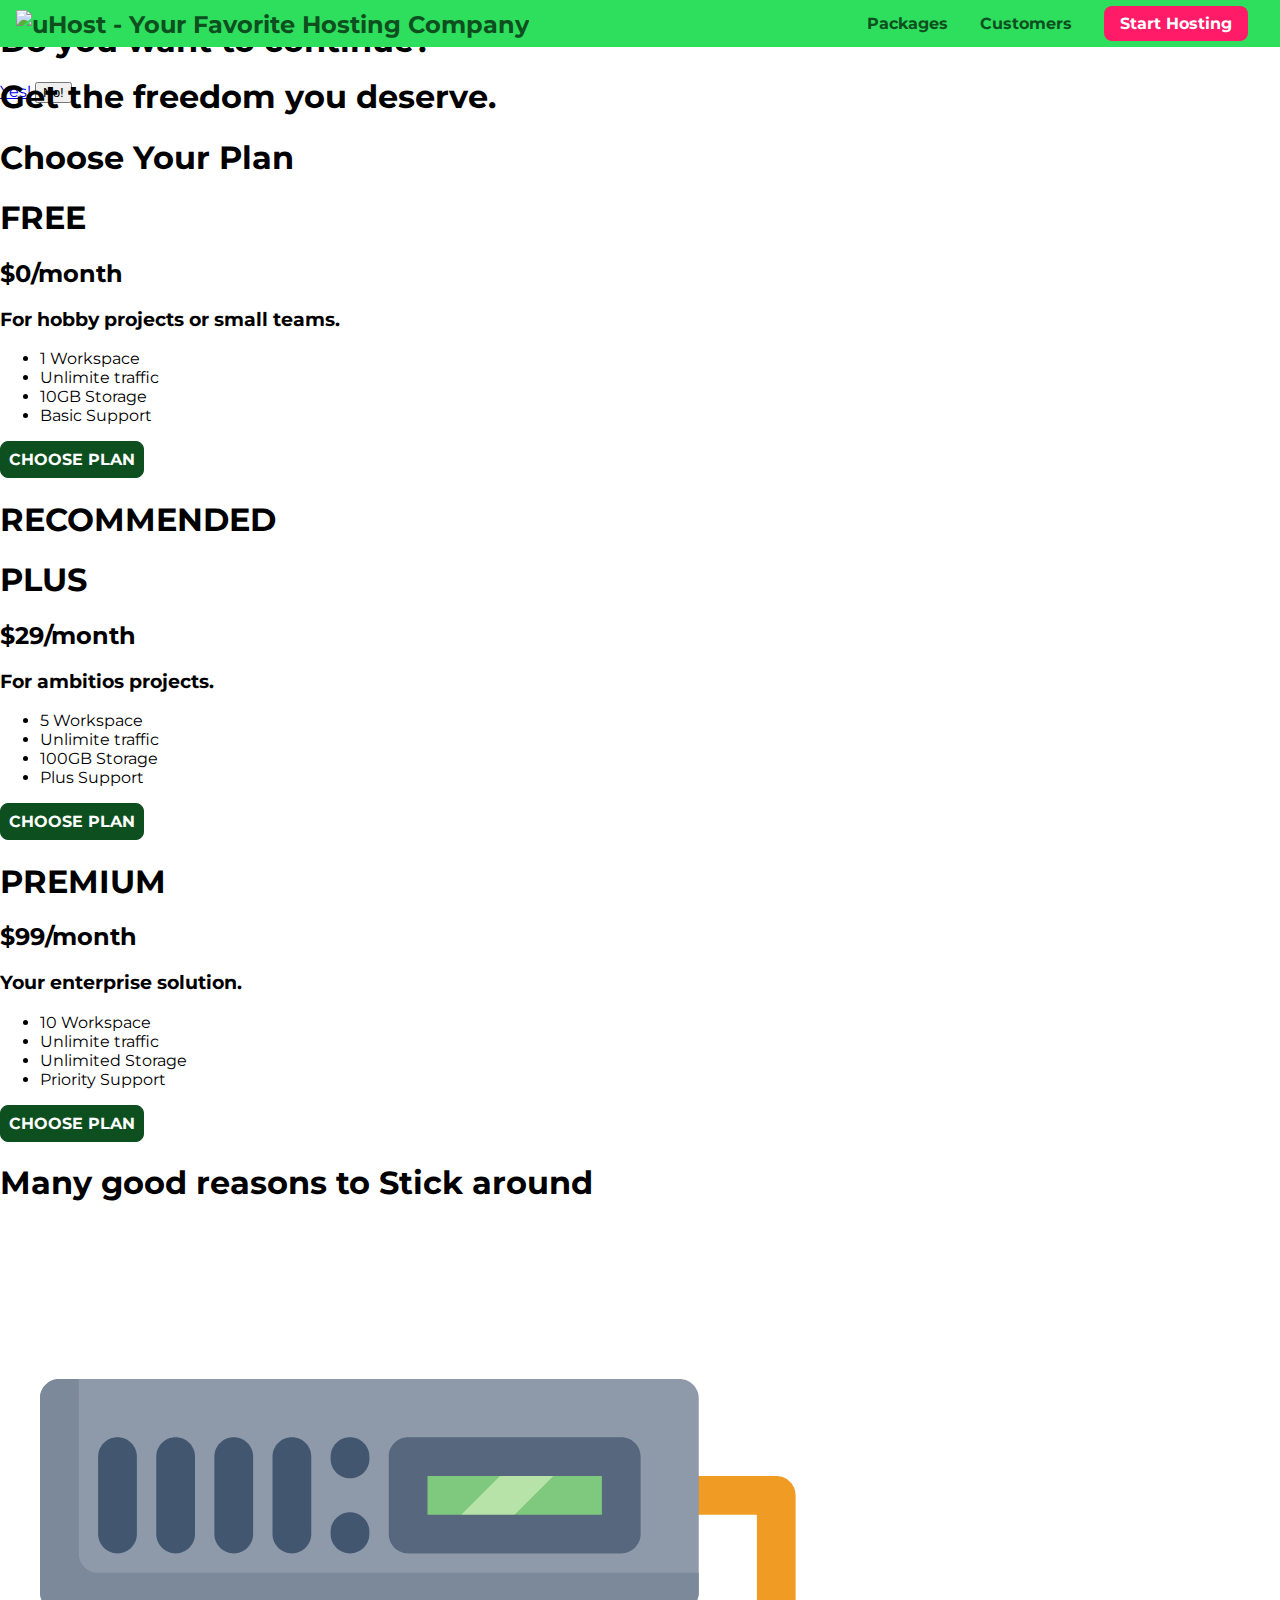
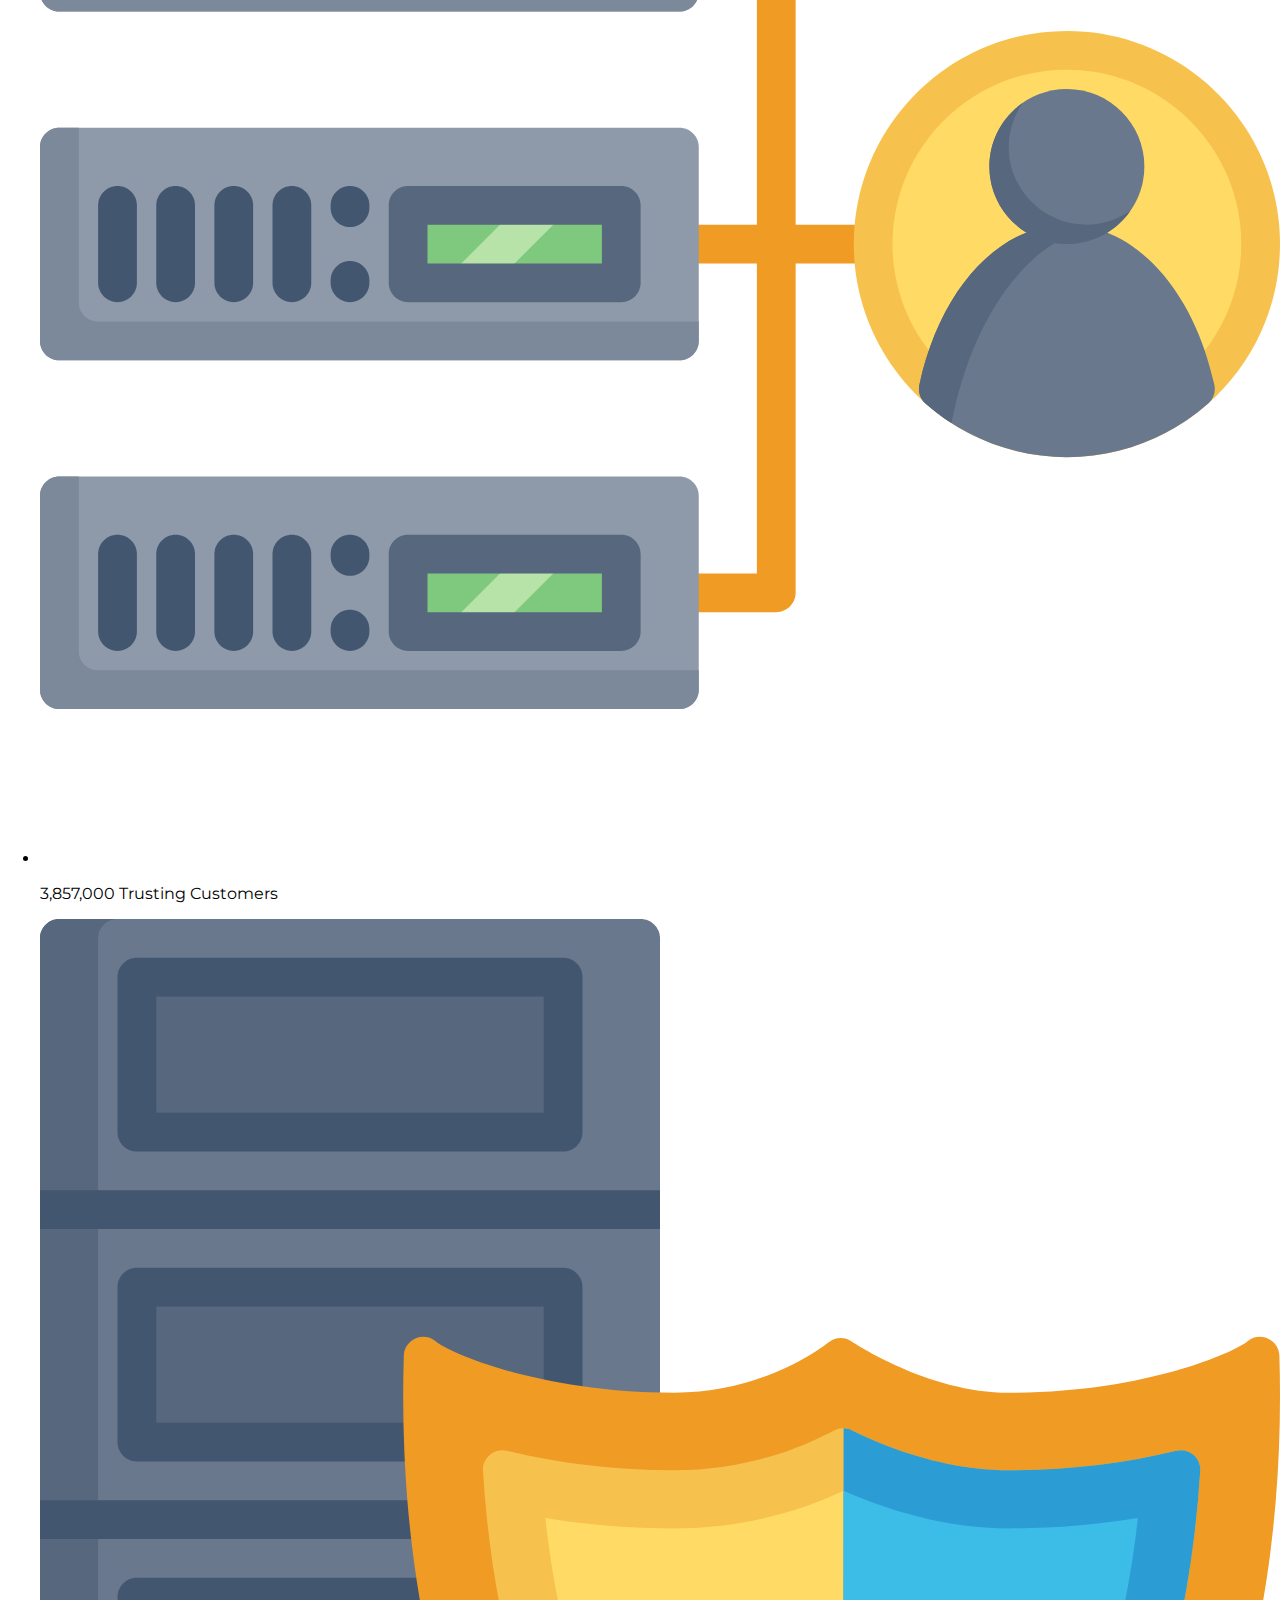
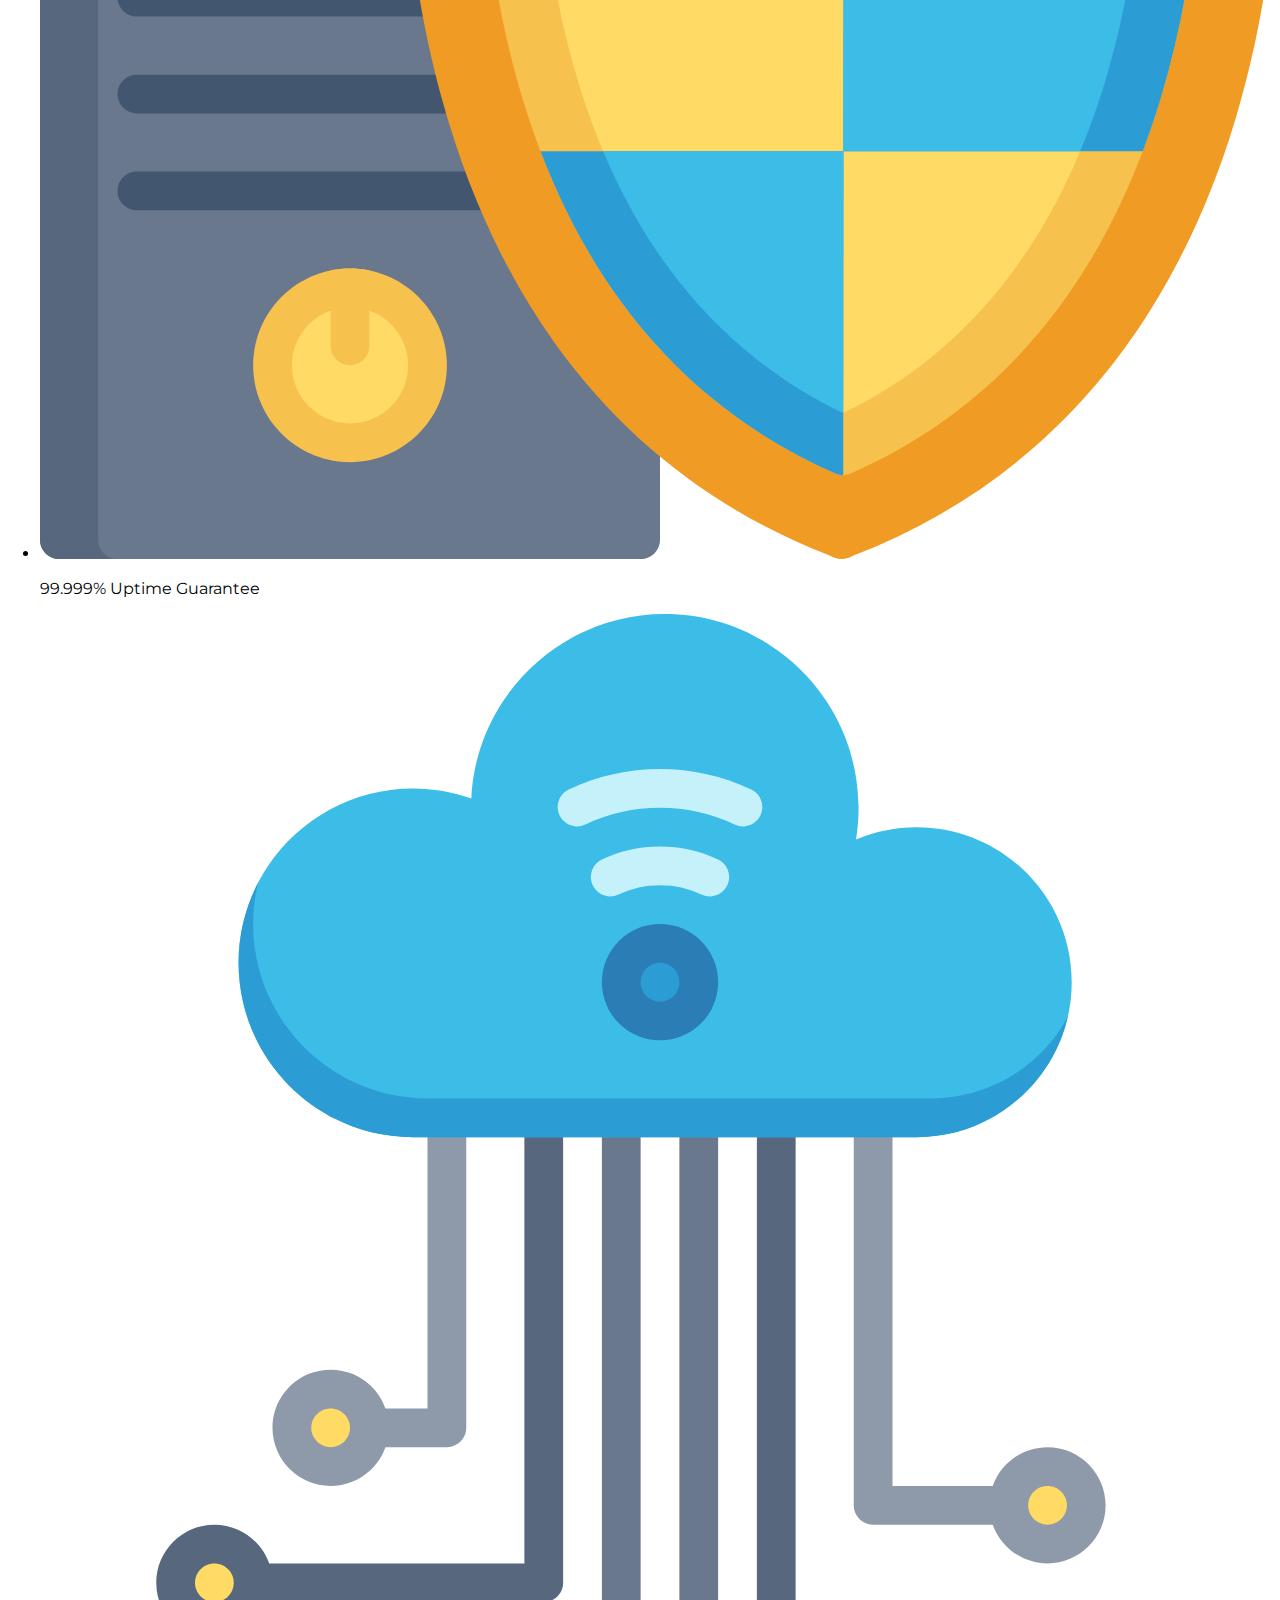
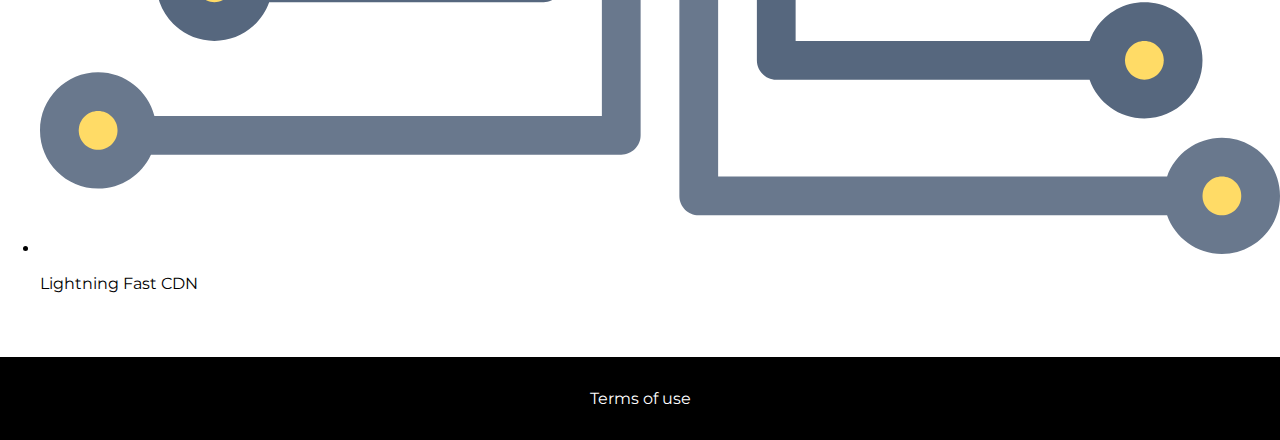
==== index.html @ 77e3d446 "Merge pull request #2 from autopilotcode/dev" ====
<!DOCTYPE html>
<html lang="en">

<head>
    <meta charset="UTF-8">
    <meta http-equiv="X-UA-Compatible" content="ie=edge">
    <meta name="viewport" content="width=device-width, initial-scale=1.0">
    <title>uHost</title>
    <link rel="shortcut icon" href="favicon.png">
    <link rel="stylesheet" href="shared.css">
    <link rel="stylesheet" href="main.css">
</head>

<body>
    <!--invisible block-->
    <div class="backdrop"></div>

    <div class="modal">
        <h1 class="modal__title">Do you want to continue?</h1>
        <div class="modal__actions">
            <a href="start-hosting/index.html" class="modal__action">Yes!</a>
            <button class="modal__action modal__action--negative" type="button">No!</button>
        </div>
    </div>

    <header class="main-header">
        
        <div class ="main-link">
            <button class="toggle-button">
                <span class="toggle-button__bar"></span>
                <span class="toggle-button__bar"></span>
                <span class="toggle-button__bar"></span>
            </button>

            <a href="index.html" class="main-header__brand">
                <img src="images/uhost-icon.png" alt="uHost - Your Favorite Hosting Company">
            </a>
        <!--the space between tags can be removed to display both elements in one line
        in this case was used calc()-->
        </div>
        <nav class="main-nav">
            <ul class="main-nav__items">    
                <li class="main-nav__item">
                    <a href="packages/index.html">Packages</a>
                </li>
                <li class="main-nav__item">
                    <a href="customers/index.html">Customers</a>
                </li>
                <li class="main-nav__item main-nav__item--cta">
                    <a href="start-hosting/index.html">Start Hosting</a>
                </li>
            </ul>
        </nav>
    </header>

    <nav class="mobile-nav">
        <ul class="mobile-nav__items">
            <li class="mobile-nav__item">
                <a href="packages/index.html">Packages</a>
            </li>
            <li class="mobile-nav__item">
                <a href="customers/index.html">Customers</a>
            </li>
            <li class="mobile-nav__item mobile-nav__item--cta">
                <a href="start-hosting/index.html">Start Hosting</a>
            </li>
        </ul>
    </nav>

    <main>

        <section id="product-overview">
            <h1>Get the freedom you deserve.</h1>
        </section>

        <section id="plans">
            <h1 class="section-title">Choose Your Plan</h1>

            <!--<p>Make sure you get the most for your money</p>-->

        <div class="plan__list">
            <article class="plan">
                <h1 class="plan__title">FREE</h1>
                <h2 class="plan__price">$0/month</h2>
                <h3>For hobby projects or small teams.</h3>
                <ul class="plan__features">
                    <li class="plan__feature">1 Workspace</li>
                    <li class="plan__feature">Unlimite traffic</li>
                    <li class="plan__feature">10GB Storage</li>
                    <li class="plan__feature">Basic Support</li>
                </ul>
                <div>
                    <button class="button">CHOOSE PLAN</button>
                </div>
            </article>
            <article class="plan plan--highlighted">
                <h1 class="plan__annotation">RECOMMENDED</h1>
                <h1 class="plan__title">PLUS</h1>
                <h2 class="plan__price">$29/month</h2>
                <h3>For ambitios projects.</h3>
                <ul class="plan__features">
                    <li class="plan__feature">5 Workspace</li>
                    <li class="plan__feature">Unlimite traffic</li>
                    <li class="plan__feature">100GB Storage</li>
                    <li class="plan__feature">Plus Support</li>
                </ul>
                <div>
                    <button class="button">CHOOSE PLAN</button>
                </div>
            </article>
            <article class="plan">
                <h1 class="plan__title">PREMIUM</h1>
                <h2 class="plan__price">$99/month</h2>
                <h3>Your enterprise solution.</h3>
                <ul class="plan__features">
                    <li class="plan__feature">10 Workspace</li>
                    <li class="plan__feature">Unlimite traffic</li>
                    <li class="plan__feature">Unlimited Storage</li>
                    <li class="plan__feature">Priority Support</li>
                </ul>
                <div>
                    <button class="button">CHOOSE PLAN</button>
                </div>
            </article>            
        </div>
            
        </section>
        <section id="key-features">
            <h1 class="section-title">Many good reasons to Stick around</h1>
            <ul class="key-feature__list">
                <li class="key-feature">
                    <div class="key-feature__image">
                        <svg viewBox="0 0 512 512">
                            <path style="fill:#F09B24;" d="M344,248h-32V112c0-4.418-3.582-8-8-8h-40c-4.418,0-8,3.582-8,8s3.582,8,8,8h32v128h-32  c-4.418,0-8,3.582-8,8s3.582,8,8,8h32v128h-32c-4.418,0-8,3.582-8,8s3.582,8,8,8h40c4.418,0,8-3.582,8-8V264h32c4.418,0,8-3.582,8-8  S348.418,248,344,248z"
                            />
                            <path style="fill:#8E9AA9;" d="M264,64H8c-4.418,0-8,3.582-8,8v80c0,4.418,3.582,8,8,8h256c4.418,0,8-3.582,8-8V72  C272,67.582,268.418,64,264,64z"
                            />
                            <path style="fill:#7C899B;" d="M24,144c-4.418,0-8-3.582-8-8V64H8c-4.418,0-8,3.582-8,8v80c0,4.418,3.582,8,8,8h256  c4.418,0,8-3.582,8-8v-8H24z"
                            />
                            <rect x="152" y="96" style="fill:#B8E3A8;" width="88" height="32" />
                            <g>
                                <polygon style="fill:#7EC97D;" points="152,96 152,128 166,128 198,96  " />
                                <polygon style="fill:#7EC97D;" points="220,96 188,128 240,128 240,96  " />
                            </g>
                            <path style="fill:#56677E;" d="M240,136h-88c-4.418,0-8-3.582-8-8V96c0-4.418,3.582-8,8-8h88c4.418,0,8,3.582,8,8v32  C248,132.418,244.418,136,240,136z M160,120h72v-16h-72V120z"
                            />
                            <g>
                                <path style="fill:#435670;" d="M32,136c-4.418,0-8-3.582-8-8V96c0-4.418,3.582-8,8-8s8,3.582,8,8v32C40,132.418,36.418,136,32,136z   "
                                />
                                <path style="fill:#435670;" d="M56,136c-4.418,0-8-3.582-8-8V96c0-4.418,3.582-8,8-8s8,3.582,8,8v32C64,132.418,60.418,136,56,136z   "
                                />
                                <path style="fill:#435670;" d="M80,136c-4.418,0-8-3.582-8-8V96c0-4.418,3.582-8,8-8s8,3.582,8,8v32C88,132.418,84.418,136,80,136z   "
                                />
                                <path style="fill:#435670;" d="M104,136c-4.418,0-8-3.582-8-8V96c0-4.418,3.582-8,8-8s8,3.582,8,8v32   C112,132.418,108.418,136,104,136z"
                                />
                                <path style="fill:#435670;" d="M128,105c-4.418,0-8-3.582-8-8v-1c0-4.418,3.582-8,8-8s8,3.582,8,8v1   C136,101.418,132.418,105,128,105z"
                                />
                                <path style="fill:#435670;" d="M128,136c-4.418,0-8-3.582-8-8v-1c0-4.418,3.582-8,8-8s8,3.582,8,8v1   C136,132.418,132.418,136,128,136z"
                                />
                            </g>
                            <path style="fill:#8E9AA9;" d="M264,208H8c-4.418,0-8,3.582-8,8v80c0,4.418,3.582,8,8,8h256c4.418,0,8-3.582,8-8v-80  C272,211.582,268.418,208,264,208z"
                            />
                            <path style="fill:#7C899B;" d="M24,288c-4.418,0-8-3.582-8-8v-72H8c-4.418,0-8,3.582-8,8v80c0,4.418,3.582,8,8,8h256  c4.418,0,8-3.582,8-8v-8H24z"
                            />
                            <rect x="152" y="240" style="fill:#B8E3A8;" width="88" height="32" />
                            <g>
                                <polygon style="fill:#7EC97D;" points="152,240 152,272 166,272 198,240  " />
                                <polygon style="fill:#7EC97D;" points="220,240 188,272 240,272 240,240  " />
                            </g>
                            <path style="fill:#56677E;" d="M240,280h-88c-4.418,0-8-3.582-8-8v-32c0-4.418,3.582-8,8-8h88c4.418,0,8,3.582,8,8v32  C248,276.418,244.418,280,240,280z M160,264h72v-16h-72V264z"
                            />
                            <g>
                                <path style="fill:#435670;" d="M32,280c-4.418,0-8-3.582-8-8v-32c0-4.418,3.582-8,8-8s8,3.582,8,8v32C40,276.418,36.418,280,32,280   z"
                                />
                                <path style="fill:#435670;" d="M56,280c-4.418,0-8-3.582-8-8v-32c0-4.418,3.582-8,8-8s8,3.582,8,8v32C64,276.418,60.418,280,56,280   z"
                                />
                                <path style="fill:#435670;" d="M80,280c-4.418,0-8-3.582-8-8v-32c0-4.418,3.582-8,8-8s8,3.582,8,8v32C88,276.418,84.418,280,80,280   z"
                                />
                                <path style="fill:#435670;" d="M104,280c-4.418,0-8-3.582-8-8v-32c0-4.418,3.582-8,8-8s8,3.582,8,8v32   C112,276.418,108.418,280,104,280z"
                                />
                                <path style="fill:#435670;" d="M128,249c-4.418,0-8-3.582-8-8v-1c0-4.418,3.582-8,8-8s8,3.582,8,8v1   C136,245.418,132.418,249,128,249z"
                                />
                                <path style="fill:#435670;" d="M128,280c-4.418,0-8-3.582-8-8v-1c0-4.418,3.582-8,8-8s8,3.582,8,8v1   C136,276.418,132.418,280,128,280z"
                                />
                            </g>
                            <path style="fill:#8E9AA9;" d="M264,352H8c-4.418,0-8,3.582-8,8v80c0,4.418,3.582,8,8,8h256c4.418,0,8-3.582,8-8v-80  C272,355.582,268.418,352,264,352z"
                            />
                            <path style="fill:#7C899B;" d="M24,432c-4.418,0-8-3.582-8-8v-72H8c-4.418,0-8,3.582-8,8v80c0,4.418,3.582,8,8,8h256  c4.418,0,8-3.582,8-8v-8H24z"
                            />
                            <rect x="152" y="384" style="fill:#B8E3A8;" width="88" height="32" />
                            <g>
                                <polygon style="fill:#7EC97D;" points="152,384 152,416 166,416 198,384  " />
                                <polygon style="fill:#7EC97D;" points="220,384 188,416 240,416 240,384  " />
                            </g>
                            <path style="fill:#56677E;" d="M240,424h-88c-4.418,0-8-3.582-8-8v-32c0-4.418,3.582-8,8-8h88c4.418,0,8,3.582,8,8v32  C248,420.418,244.418,424,240,424z M160,408h72v-16h-72V408z"
                            />
                            <g>
                                <path style="fill:#435670;" d="M32,424c-4.418,0-8-3.582-8-8v-32c0-4.418,3.582-8,8-8s8,3.582,8,8v32C40,420.418,36.418,424,32,424   z"
                                />
                                <path style="fill:#435670;" d="M56,424c-4.418,0-8-3.582-8-8v-32c0-4.418,3.582-8,8-8s8,3.582,8,8v32C64,420.418,60.418,424,56,424   z"
                                />
                                <path style="fill:#435670;" d="M80,424c-4.418,0-8-3.582-8-8v-32c0-4.418,3.582-8,8-8s8,3.582,8,8v32C88,420.418,84.418,424,80,424   z"
                                />
                                <path style="fill:#435670;" d="M104,424c-4.418,0-8-3.582-8-8v-32c0-4.418,3.582-8,8-8s8,3.582,8,8v32   C112,420.418,108.418,424,104,424z"
                                />
                                <path style="fill:#435670;" d="M128,393c-4.418,0-8-3.582-8-8v-1c0-4.418,3.582-8,8-8s8,3.582,8,8v1   C136,389.418,132.418,393,128,393z"
                                />
                                <path style="fill:#435670;" d="M128,424c-4.418,0-8-3.582-8-8v-1c0-4.418,3.582-8,8-8s8,3.582,8,8v1   C136,420.418,132.418,424,128,424z"
                                />
                            </g>
                            <path style="fill:#F7C14D;" d="M424,168c-48.523,0-88,39.477-88,88s39.477,88,88,88s88-39.477,88-88S472.523,168,424,168z" />
                            <path style="fill:#FFDB66;" d="M424,184c-39.701,0-72,32.299-72,72s32.299,72,72,72s72-32.299,72-72S463.701,184,424,184z" />
                            <path style="fill:#69788D;" d="M484.893,314.16C476.393,274.588,451.922,248,424,248s-52.393,26.588-60.893,66.16  c-0.605,2.82,0.354,5.749,2.511,7.664C381.731,336.124,402.465,344,424,344s42.269-7.876,58.381-22.176  C484.539,319.909,485.498,316.98,484.893,314.16z"
                            />
                            <path style="fill:#56677E;" d="M434.053,249.171C430.768,248.403,427.411,248,424,248c-27.922,0-52.393,26.588-60.893,66.16  c-0.605,2.82,0.354,5.749,2.511,7.664c3.383,3.002,6.979,5.703,10.734,8.125C384.904,286.243,407.373,255.378,434.053,249.171z"
                            />
                            <path style="fill:#69788D;" d="M424,192c-17.645,0-32,14.355-32,32s14.355,32,32,32s32-14.355,32-32S441.645,192,424,192z" />
                            <path style="fill:#56677E;" d="M432,248c-17.645,0-32-14.355-32-32c0-6.783,2.128-13.076,5.742-18.258  C397.444,203.53,392,213.138,392,224c0,17.645,14.355,32,32,32c10.862,0,20.471-5.444,26.258-13.742  C445.076,245.872,438.783,248,432,248z"
                            />
                        </svg>
                    </div>
                    <p class="key-feature__description">3,857,000 Trusting Customers</p>
                </li>
                <li class="key-feature">
                    <div class="key-feature__image">
                        <svg viewBox="0 0 512 512">
                            <path style="fill:#69788D;" d="M248,0H8C3.582,0,0,3.582,0,8v496c0,4.418,3.582,8,8,8h240c4.418,0,8-3.582,8-8V8  C256,3.582,252.418,0,248,0z"
                            />
                            <path style="fill:#56677E;" d="M24,504V8c0-4.418,3.582-8,8-8H8C3.582,0,0,3.582,0,8v496c0,4.418,3.582,8,8,8h24  C27.582,512,24,508.418,24,504z"
                            />
                            <g>
                                <rect x="0" y="112" style="fill:#435670;" width="256" height="16" />
                                <rect x="0" y="240" style="fill:#435670;" width="256" height="16" />
                            </g>
                            <path style="fill:#F7C14D;" d="M128,392c-22.056,0-40,17.944-40,40s17.944,40,40,40s40-17.944,40-40S150.056,392,128,392z" />
                            <path style="fill:#FFDB66;" d="M128,408c-13.233,0-24,10.767-24,24s10.767,24,24,24s24-10.767,24-24S141.233,408,128,408z" />
                            <path style="fill:#F7C14D;" d="M128,392c-2.739,0-5.414,0.278-8,0.805V424c0,4.418,3.582,8,8,8c4.418,0,8-3.582,8-8v-31.195  C133.414,392.278,130.739,392,128,392z"
                            />
                            <g>
                                <path style="fill:#435670;" d="M216,288H40c-4.418,0-8-3.582-8-8s3.582-8,8-8h176c4.418,0,8,3.582,8,8S220.418,288,216,288z"
                                />
                                <path style="fill:#435670;" d="M216,328H40c-4.418,0-8-3.582-8-8s3.582-8,8-8h176c4.418,0,8,3.582,8,8S220.418,328,216,328z"
                                />
                                <path style="fill:#435670;" d="M216,368H40c-4.418,0-8-3.582-8-8s3.582-8,8-8h176c4.418,0,8,3.582,8,8S220.418,368,216,368z"
                                />
                                <path style="fill:#435670;" d="M216,16H40c-4.418,0-8,3.582-8,8v64c0,4.418,3.582,8,8,8h176c4.418,0,8-3.582,8-8V24   C224,19.582,220.418,16,216,16z"
                                />
                            </g>
                            <rect x="48" y="32" style="fill:#56677E;" width="160" height="48" />
                            <path style="fill:#435670;" d="M216,144H40c-4.418,0-8,3.582-8,8v64c0,4.418,3.582,8,8,8h176c4.418,0,8-3.582,8-8v-64  C224,147.582,220.418,144,216,144z"
                            />
                            <rect x="48" y="160" style="fill:#56677E;" width="160" height="48" />
                            <path style="fill:#F09B24;" d="M511.747,180.237c-0.194-6.537-8.107-10.107-13.135-5.894c-5.6,4.693-42.904,21.282-98.514,21.282  c-33.45,0-64.625-20.999-64.929-21.206c-2.9-1.991-6.764-1.85-9.512,0.346c-2.677,2.135-27.201,20.86-63.793,20.86  c-55.607,0-92.914-16.589-98.515-21.282c-5.028-4.211-12.941-0.645-13.135,5.894c-1.634,54.834,4.655,105.941,18.693,151.903  c12.096,39.604,29.759,74.047,52.497,102.373c27.538,34.304,62.743,59.882,104.66,76.045c3.069,1.918,6.757,1.921,9.83,0  c41.917-16.163,77.122-41.741,104.66-76.045c22.738-28.326,40.401-62.77,52.497-102.373  C507.092,286.179,513.381,235.071,511.747,180.237z"
                            />
                            <path style="fill:#F7C14D;" d="M476.21,221.226c-1.953-1.631-4.568-2.235-7.036-1.628c-21.686,5.327-44.926,8.028-69.075,8.028  c-25.926,0-49.633-8.975-64.955-16.504c-2.307-1.134-5.016-1.091-7.284,0.116c-14.059,7.477-36.919,16.388-65.994,16.388  c-24.153,0-47.394-2.701-69.075-8.028c-5.155-1.268-10.221,2.966-9.894,8.261c2.077,33.693,7.668,65.635,16.616,94.935  c22.774,74.565,66.139,126.334,128.888,153.868c2.032,0.891,4.397,0.891,6.43,0c61.777-27.107,104.716-78.876,127.62-153.868  c8.948-29.3,14.539-61.241,16.616-94.935C479.224,225.319,478.163,222.856,476.21,221.226z"
                            />
                            <path style="fill:#FFDB66;" d="M331.609,451.727c-52.604-25.289-89.304-70.987-109.144-135.944  c-6.532-21.39-11.162-44.336-13.82-68.447c17.133,2.852,34.952,4.291,53.22,4.291c29.394,0,53.376-7.793,69.978-15.561  c17.44,7.736,41.656,15.561,68.256,15.561c18.267,0,36.085-1.439,53.219-4.291c-2.659,24.112-7.288,47.06-13.82,68.448  C419.545,381.108,383.27,426.805,331.609,451.727z"
                            />
                            <g>
                                <path style="fill:#2C9DD4;" d="M479.066,227.858c0.157-2.539-0.903-5.002-2.856-6.633s-4.568-2.235-7.036-1.628   c-21.686,5.327-44.926,8.028-69.075,8.028c-25.926,0-49.633-8.975-64.955-16.504c-1.057-0.52-2.2-0.78-3.345-0.806l-0.072,133.351   h123.601c2.556-6.746,4.933-13.702,7.123-20.874C471.398,293.493,476.989,261.552,479.066,227.858z"
                                />
                                <path style="fill:#2C9DD4;" d="M206.658,343.667c24.153,63.42,65.028,108.108,121.743,132.995c1.031,0.452,2.147,0.673,3.263,0.666   l0.063-133.661H206.658z"
                                />
                            </g>
                            <g>
                                <path style="fill:#3CBDE8;" d="M439.497,315.783c6.532-21.389,11.161-44.336,13.82-68.448c-17.134,2.852-34.952,4.291-53.219,4.291   c-26.6,0-50.815-7.824-68.256-15.561l-0.116,107.601h97.758C433.179,334.807,436.524,325.518,439.497,315.783z"
                                />
                                <path style="fill:#3CBDE8;" d="M232.523,343.667c21.144,50.298,54.363,86.56,99.087,108.06l0.117-108.06H232.523z" />
                            </g>
                        </svg>
                    </div>
                    <p class="key-feature__description">99.999% Uptime Guarantee</p>
                </li>
                <li class="key-feature">
                    <div class="key-feature__image">
                        <svg viewBox="0 0 512 512">
                            <path style="fill:#8E9AA9;" d="M168,200c-4.418,0-8,3.582-8,8v120h-17.376c-3.302-9.311-12.194-16-22.624-16  c-13.234,0-24,10.767-24,24s10.766,24,24,24c10.429,0,19.321-6.689,22.624-16H168c4.418,0,8-3.582,8-8V208  C176,203.582,172.418,200,168,200z"
                            />
                            <path style="fill:#FFDB66;" d="M120,328c-4.411,0-8,3.589-8,8s3.589,8,8,8s8-3.589,8-8S124.411,328,120,328z" />
                            <path style="fill:#56677E;" d="M208,200c-4.418,0-8,3.582-8,8v184H94.624C91.322,382.689,82.43,376,72,376  c-13.234,0-24,10.767-24,24s10.766,24,24,24c10.429,0,19.321-6.689,22.624-16H208c4.418,0,8-3.582,8-8V208  C216,203.582,212.418,200,208,200z"
                            />
                            <path style="fill:#FFDB66;" d="M72,392c-4.411,0-8,3.589-8,8s3.589,8,8,8s8-3.589,8-8S76.411,392,72,392z" />
                            <path style="fill:#69788D;" d="M240,208c-4.418,0-8,3.582-8,8v239H47.24c-2.671-10.34-12.078-18-23.24-18c-13.234,0-24,10.767-24,24  s10.766,24,24,24c9.666,0,18.009-5.747,21.809-14H240c4.418,0,8-3.582,8-8V216C248,211.582,244.418,208,240,208z"
                            />
                            <path style="fill:#FFDB66;" d="M24,453c-4.411,0-8,3.589-8,8s3.589,8,8,8s8-3.589,8-8S28.411,453,24,453z" />
                            <path style="fill:#69788D;" d="M488,464c-10.429,0-19.321,6.689-22.624,16H280V208c0-4.418-3.582-8-8-8s-8,3.582-8,8v280  c0,4.418,3.582,8,8,8h193.376c3.302,9.311,12.194,16,22.624,16c13.234,0,24-10.767,24-24S501.234,464,488,464z"
                            />
                            <path style="fill:#FFDB66;" d="M488,480c-4.411,0-8,3.589-8,8s3.589,8,8,8s8-3.589,8-8S492.411,480,488,480z" />
                            <path style="fill:#56677E;" d="M456,408c-10.429,0-19.321,6.689-22.624,16H312V208c0-4.418-3.582-8-8-8s-8,3.582-8,8v224  c0,4.418,3.582,8,8,8h129.376c3.302,9.311,12.194,16,22.624,16c13.234,0,24-10.767,24-24S469.234,408,456,408z"
                            />
                            <path style="fill:#FFDB66;" d="M456,424c-4.411,0-8,3.589-8,8s3.589,8,8,8s8-3.589,8-8S460.411,424,456,424z" />
                            <path style="fill:#8E9AA9;" d="M416,344c-10.429,0-19.321,6.689-22.624,16H352V208c0-4.418-3.582-8-8-8s-8,3.582-8,8v160  c0,4.418,3.582,8,8,8h49.376c3.302,9.311,12.194,16,22.624,16c13.234,0,24-10.767,24-24S429.234,344,416,344z"
                            />
                            <path style="fill:#FFDB66;" d="M416,360c-4.411,0-8,3.589-8,8s3.589,8,8,8s8-3.589,8-8S420.411,360,416,360z" />
                            <path style="fill:#3CBDE8;" d="M362,88c-8.741,0-17.231,1.751-25.06,5.085C337.646,88.797,338,84.43,338,80  c0-44.112-35.888-80-80-80c-42.823,0-77.895,33.816-79.909,76.149C170.393,73.415,162.244,72,154,72c-39.701,0-72,32.299-72,72  s32.299,72,72,72h208c35.29,0,64-28.71,64-64S397.29,88,362,88z"
                            />
                            <path style="fill:#2C9DD4;" d="M368,200H160c-39.701,0-72-32.299-72-72c0-5.863,0.721-11.559,2.05-17.019  C84.918,120.88,82,132.102,82,144c0,39.701,32.299,72,72,72h208c30.389,0,55.88-21.296,62.379-49.743  C413.565,186.327,392.352,200,368,200z"
                            />
                            <path style="fill:#2A7DB5;" d="M256,128c-13.234,0-24,10.767-24,24s10.766,24,24,24c13.233,0,24-10.767,24-24S269.233,128,256,128z"
                            />
                            <path style="fill:#2C9DD4;" d="M256,144c-4.411,0-8,3.589-8,8s3.589,8,8,8c4.411,0,8-3.589,8-8S260.411,144,256,144z" />
                            <g>
                                <path style="fill:#C5F1FA;" d="M221.755,87.695c-2.994,0-5.864-1.688-7.233-4.572c-1.894-3.991-0.194-8.763,3.798-10.657   C230.157,66.849,242.834,64,256,64c13.166,0,25.844,2.849,37.68,8.466c3.992,1.895,5.692,6.666,3.798,10.657   s-6.666,5.692-10.657,3.798C277.144,82.328,266.774,80,256,80c-10.774,0-21.144,2.328-30.821,6.921   C224.072,87.446,222.904,87.695,221.755,87.695z"
                                />
                                <path style="fill:#C5F1FA;" d="M276.545,116.618c-1.148,0-2.316-0.249-3.424-0.774C267.745,113.293,261.985,112,256,112   c-5.985,0-11.745,1.293-17.121,3.844c-3.991,1.895-8.763,0.192-10.657-3.798c-1.894-3.992-0.193-8.764,3.798-10.657   C239.557,97.813,247.625,96,256,96c8.376,0,16.444,1.813,23.98,5.389c3.991,1.894,5.692,6.665,3.798,10.657   C282.41,114.93,279.539,116.618,276.545,116.618z"
                                />
                            </g>

                        </svg>
                    </div>
                    <p class="key-feature__description">Lightning Fast CDN</p>
                </li>
            </ul>
        </section>
    </main>
    <footer class="main-footer">
        <nav>
            <ul class="main-footer__links">
                
                <li class="main-footer__link">
                    <a href="#">Terms of use</a>
                </li>
            </ul>
        </nav>
    </footer>
        <script src="shared.js"></script>
</body>

</html>
---- shared.css ----
@import url('https://fonts.googleapis.com/css2?family=Roboto:wght@500&display=swap');
@import url('https://fonts.googleapis.com/css2?family=Anton&display=swap');
@import url('https://fonts.googleapis.com/css2?family=Montserrat:wght@400;700&display=swap');

html {
    box-sizing: border-box;   
}

*, *:after, *:before {
    box-sizing: inherit;    
}

/** {
    box-sizing: border-box;
}*/

html {
    height: 100%;
}

body {
    font-family: 'Montserrat', sans-serif;
    height: 100%;
    margin: 0;
    display: grid;
    /*padding-top required because header position:fixed; (out of the doc flow)
    but below we added grid rows sizes and padding unnecessary now*/
    /*padding-top: 3.5rem;*/
    /*double auto is not always works correctly
    grid-template-rows: 3.5rem auto auto;*/
    /*setting a min size footer 8rem, in case if content is smaller*/
    grid-template-rows: 3.5rem auto fit-content(8rem);
    /*creating areas*/
    grid-template-areas: "header"
                         "main"
                         "footer";
}

main {
  /*min-height: calc(100vh - 3.5rem - 8rem);*/
  /*margin-top: 3.5rem;*/
  grid-area: main;
}

.backdrop {
    position: fixed;
    display: none;
    z-index: 100;
    width: 100vw;
    height: 100vh;
    background-color: rgba(0, 0, 0, 0.5);
    top: 0rem;
    left: 0rem;
}

.main-header {
    background-color: #2ddf5c;
    width: 100%;
    padding: 0.5rem 1rem;
    position: fixed;
    top: 0;
    left: 0;
    z-index: 60;
    display: flex;
    align-items: center;
    justify-content: space-between;
    grid-area: header;
    }

    .toggle-button {
        width: 3rem;
        background: transparent;
        border: none;
        cursor: pointer;
        padding-top: 0;
        padding-bottom: 0;
        vertical-align: middle;
      }
      
      .toggle-button:focus {
        outline: none;
      }
      
      .toggle-button__bar {
        width: 100%;
        height: 0.2rem;
        background: black;
        display: block;
        margin: 0.6rem 0;
      }
      

    .main-header__brand {
    color: #0e4f1f;
    text-decoration: none;
    /*display: inline-block;
    vertical-align: middle;
    /*works only if used font has bold version*/
    font-weight: bold;
    font-size: 1.5rem;
    height: 2.5rem;
    }

    .main-header__brand img {
    height: 2.5rem;
    vertical-align: middle;
    }



.main-nav {
    display: none;
    }

    .main-nav__items {
    /*to positon to the right correctly*/
    margin: 0;
    padding: 0;
    /*removes the bullet points*/
    list-style: none;
    display: flex;
    flex-direction: row;
    }

    .main-nav__item {
    /*top&bot zero, l&right 16px*/
    margin: 0 1rem;
    }

    .main-nav__item a,
    .mobile-nav__item a {
    color: #0e4f1f;
    text-decoration: none; 
    font-weight: bold;
    padding: 0.2rem 0;
    }

    .main-nav__item a:hover,
    .main-nav__item a:active,
    .mobile-nav__item a:hover,
    .mobile-nav__item a:active {
    color: white;
    border-bottom: 5px solid white;
    }

    .main-nav__item--cta a,
    .mobile-nav__item--cta a {
    color: white;
    background: #ff1b68;
    padding: 0.5rem 1rem;
    border-radius: 0.5rem;
    }

    .main-nav__item--cta a:hover,
    .main-nav__item--cta a:active {
    color: #ff1b68;
    background: white;
    border: none;
    }

    @media (min-width: 40rem) {
      .toggle-button {
        display: none;
      }
      .main-nav {
        display: flex;
        align-items: center;
      }
    }

.main-footer {
    background: black;
    padding: 2rem;
    margin-top: 3rem;
    grid-area: footer;
    }

    .main-footer__links {
    list-style: none;
    margin: 0;
    padding: 0;
    display: flex;
    flex-direction: column;
    align-items: center;
    }


    .main-footer__link {
    margin: 0.5rem 1rem;
    }

    .main-footer__link a {
    color: white;
    /*to remove the link*/
    text-decoration: none;
    }

    .main-footer__link a:hover,
    .main-footer__link a:active {
    color: #ccc;
    }

.mobile-nav {
    display: none;
    position: fixed;
    z-index: 101;
    top: 0;
    left: 0;
    background: white;
    width: 80%;
    /*ensure that it always takes full page height
    without 100% cascading trick*/
    height: 100vh;
  }
  
  .mobile-nav__items {
    width: 90%;
    height: 100%;
    list-style: none;
    margin: 0 auto;
    padding: 0;
    display: flex;
    flex-direction: column;
    align-items: center;
    justify-content: center;
  }
  
  .mobile-nav__item {
    margin: 1rem 0;
  }
  
  .mobile-nav__item a {
    font-size: 1.5rem;
  }

.button {
    background: #0e4f1f;
    color: white;
    font: inherit;
    border: 1px solid #0e4f1f;
    padding: 0.5rem;
    border-radius: 8px;
    font-weight: bold;
    /*cursor can be added to the any element, to indicate location*/
    cursor: pointer;
    }

    .button:hover,
    .button:active {
    background: white;
    color: #0e4f1f;
    }

    .button:focus {
    outline: none;
    }

    /*.button[disabled] {
      cursor: not-allowed;
      border: #a1a1a1;
      background: #ccc;
      color: #a1a1a1;
    }*/

.open {
    display: block !important;
}

@media (min-width: 40rem) {

  .main-footer__link {
    margin: 0rem 1rem;
    }

  .main-footer__links {
    list-style: none;
    margin: 0;
    padding: 0;
    display: flex;
    /*align-items: center; 
    because it assigned in mobile version*/
    justify-content: center;
    flex-direction: row;
    }
}
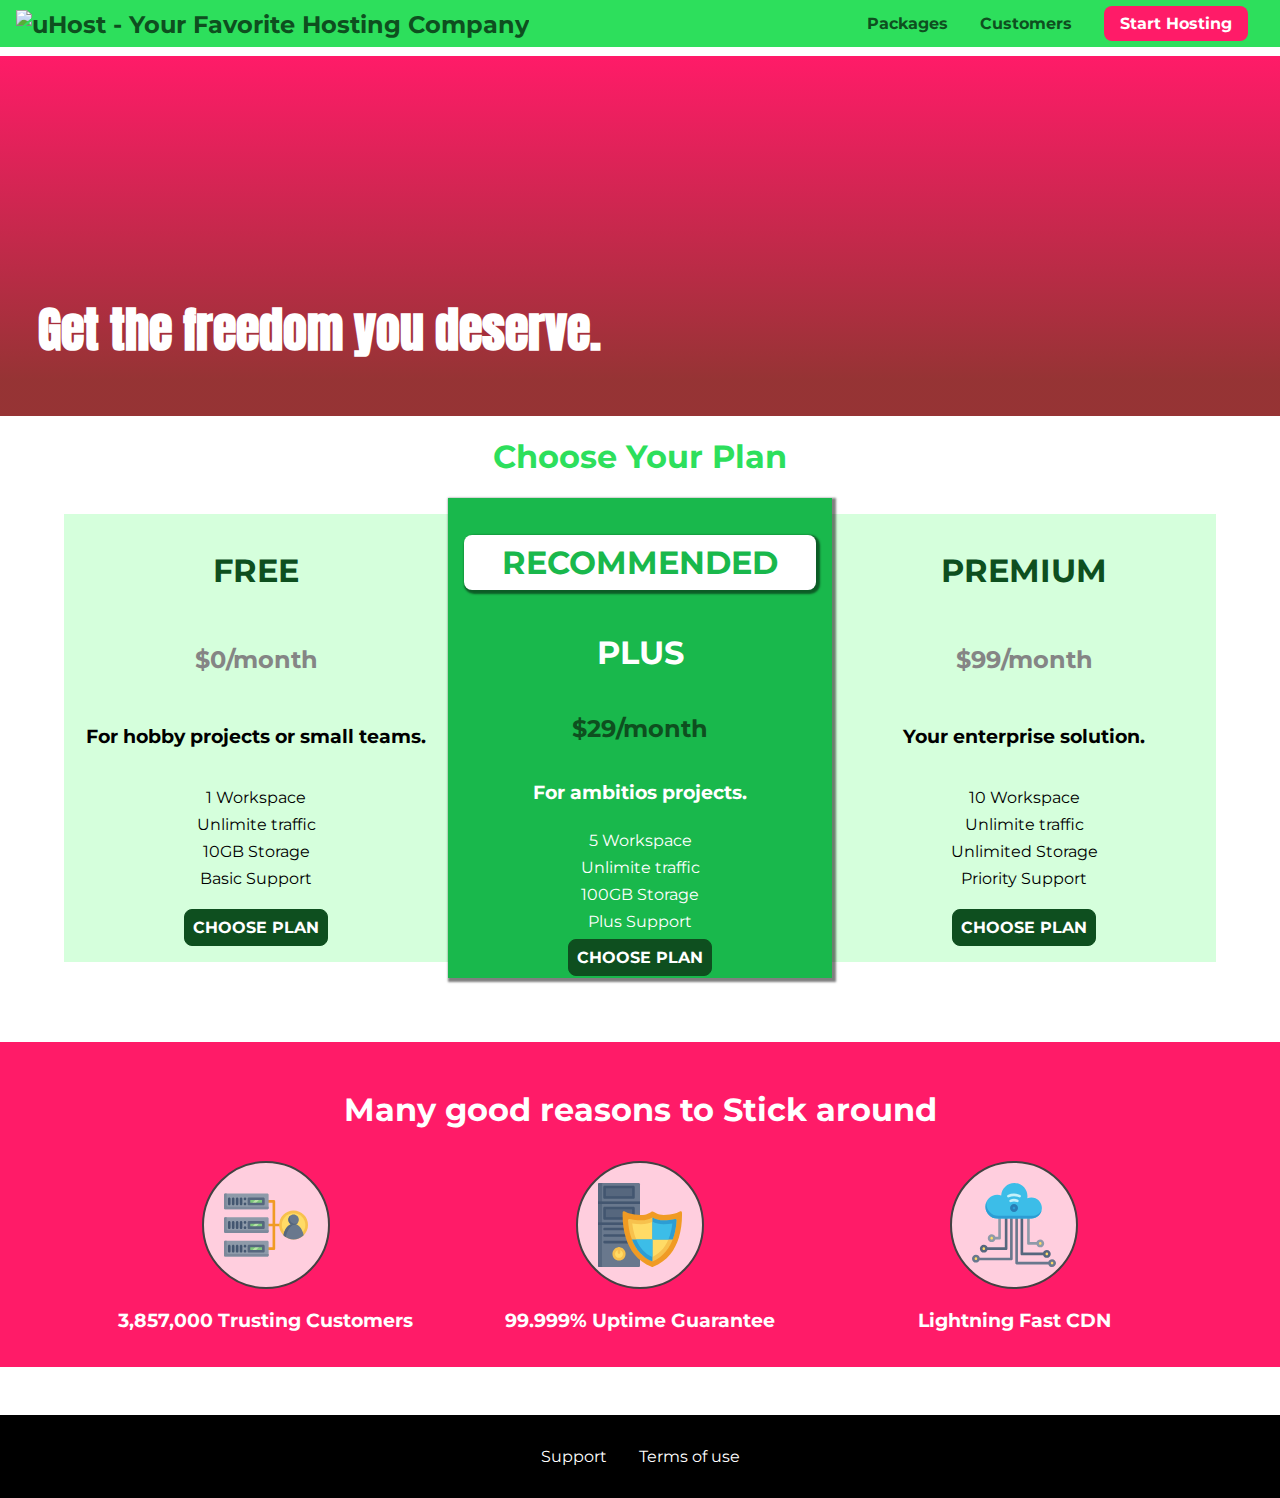
==== commit 0f83fac1: "finished Module 15  Modern CSS folder 17 Writing Future-Proof CSS Code" ====
--- a/index.html
+++ b/index.html
@@ -316,7 +316,9 @@
     <footer class="main-footer">
         <nav>
             <ul class="main-footer__links">
-                
+                <li class="main-footer__link">
+                    <a href="#">Support</a>
+                </li>
                 <li class="main-footer__link">
                     <a href="#">Terms of use</a>
                 </li>
--- a/shared.css
+++ b/shared.css
@@ -42,9 +42,13 @@
   grid-area: main;
 }
 
+/*when pop-up is appeared, backdrop don't allow to click on anything else*/
 .backdrop {
+    /*remove it from the document flow*/
+    display: none;
     position: fixed;
-    display: none;
+    opacity: 0;
+    transition: opacity 0.2s linear;
     z-index: 100;
     width: 100vw;
     height: 100vh;
@@ -141,6 +145,12 @@
     .mobile-nav__item a:active {
     color: white;
     border-bottom: 5px solid white;
+    }
+
+    .main-nav__item--cta {
+                      /*duration delay animation-iterations
+                      direction(alternate/reverse final-result*/
+      animation: wiggle 400ms 3s 8 ease-out none; 
     }
 
     .main-nav__item--cta a,
@@ -259,11 +269,13 @@
       cursor: not-allowed;
       border: #a1a1a1;
       background: #ccc;
-      color: #a1a1a1;
+      color: #a1a1a1; 
     }*/
 
 .open {
     display: block !important;
+    opacity: 1 !important;
+    transform: translateY(0) !important;
 }
 
 @media (min-width: 40rem) {
@@ -282,4 +294,16 @@
     justify-content: center;
     flex-direction: row;
     }
+}
+
+@keyframes wiggle {
+  0% {
+    transform: rotateZ(0);
+  }
+  50% {
+    transform: rotateZ(-10deg);
+  }
+  100% {
+    transform: rotateZ(10deg);
+  }
 }--- a/main.css
+++ b/main.css
@@ -0,0 +1,229 @@
+#product-overview {
+    /*background: url("images/freedom.jpg") left 10% bottom 20%/cover no-repeat border-box border-box fixed;*/
+    background: linear-gradient(to top, rgba(80, 68, 18, 0.6) 10%, transparent),
+    url("images/freedom.jpg") center/cover no-repeat border-box, #ff1b68;
+    /*background-image: url("images/freedom.jpg");*/
+    /*background-size: cover; 
+    background-repeat: no-repeat;
+    background-position: left 10% bottom 20%;
+    background-origin: border-box;
+    background-clip: border-box;
+    background-attachment: fixed;
+    /*we used border for understanding background-origin*/
+    /*border: 5px dashed red;*/
+    /*background-image: linear-gradient(to right bottom, red, #2ddf57, rgb(165, 42, 155));*/
+    /*background-image: radial-gradient(ellipse farthest-side at 20% 50%, red, blue, green);*/
+    width: 100vw;
+    height: 33vh;
+    position: relative;
+}
+
+#product-overview h1 {
+    color: white;
+    font-family: 'Anton', sans-serif;
+    position: absolute;
+    bottom: 5%;
+    left: 3%;
+    font-size: 1.6rem;
+}
+
+@media (min-width: 40rem) and (min-height: 40rem) {
+    #product-overview {
+        height: 40vh;
+        background-position: 50% 25%;
+    }
+
+    #product-overview h1 {
+        font-size: 3rem;
+    }
+}
+
+.section-title {
+    color: #2ddf5c;
+    font-family: inherit;
+    text-align: center;
+}
+
+
+
+.plan {
+    background: #d5ffdc;
+    text-align: center;
+    padding: 1rem;
+    width: 100%;
+}
+
+.plan--highlighted {
+    background: #19b84c;
+    color: white;
+    /*x axes, y axes, blurriness, spread*/
+    /*rgba 3 numbers -color, 4th number transparancy 0.5 = 50%*/
+    
+}
+
+.plan__annotation {
+    color: #19b84c;
+    background: white;
+    /*top right bottom left
+    border-radius: 4px 4px 4px 4px;*/
+    border-radius: 8px;
+    padding: 0.5rem;
+    box-shadow: 2px 2px 2px 2px rgba(0, 0, 0, 0.5);
+}
+
+.plan__title {
+    color: #0e4f1f;
+}
+
+.plan__price {  
+    color: #858585;
+}
+
+.plan--highlighted .plan__title {
+    color: white;
+}
+
+.plan--highlighted .plan__price {
+    color: #0e4f1f;
+}
+
+.plan__features {
+    /*removes the bullet points*/
+    list-style: none;
+    margin: 0;
+    padding: 0;
+}
+
+.plan__feature {
+    margin: 0.5rem 0;
+}
+
+/*if width => 40rem - next rules will be applied*/
+@media (min-width: 40rem) {
+    .plan__list {
+        width: 100%;
+        display: flex;
+        align-items: center;
+        justify-content: center;
+    }
+
+    .plan {
+        width: 30%;
+        min-width: 13rem;
+        max-width: 25rem;
+        height: 28rem;
+        display: flex;
+        flex-direction: column;
+        justify-content: space-between;
+    }
+    .plan--highlighted {
+        box-shadow: 2px 2px 2px 2px rgba(0, 0, 0, 0.5);
+        height: 30rem;
+        z-index: 50;
+    }
+}
+
+
+#key-features {
+    background-color: #ff1b68;
+    margin: auto;
+    margin-top: 4rem;
+    padding: 1rem;
+}
+
+#key-features .section-title {
+    color: white;
+    margin: 2rem;
+}
+
+.key-feature__list {
+    list-style: none;
+    margin: 0;
+    padding: 0;
+    text-align: center;
+}
+
+.key-feature__image {
+    background-color: #ffcede;
+    width: 128px;
+    height: 128px;
+    border: 2px solid #424242;
+    /*for a perfect circle*/
+    border-radius: 50%;
+    /*to center this circle, it works only horizontally*/
+    margin: auto;
+    padding: 20px;
+}
+
+.key-feature__description {
+    text-align: center;
+    font-weight: bold;
+    color: white;
+    font-size: 1.2rem;
+}
+
+@media (min-width: 40rem) {
+    .key-feature {
+        width: 30%;
+        max-width: 25rem;
+    }
+    .key-feature__list {
+        list-style: none;
+        margin: 0;
+        padding: 0;
+        display: flex;
+        justify-content: center;
+    }
+}
+
+
+.modal {
+    position: fixed;
+    opacity: 0;
+    transform: translateY(-3rem);
+    transition: opacity 200ms ease-out, transform 500ms cubic-bezier(0.55, 0.055, 0.675, 0.19);
+    z-index: 200;
+    top: 20%;
+    left: 30%;
+    width: 40%;
+    background: white;
+    padding: 1rem;
+    border: 1px solid #ccc;
+    box-shadow: 1px 1px 1px rgba(0, 0, 0, 0.5);
+  }
+  
+  .modal__title {
+    text-align: center;
+    margin: 0 0 1rem 0;
+  } 
+  
+  .modal__actions {
+    text-align: center;
+  }
+  
+  .modal__action {
+    border: 1px solid #0e4f1f;
+    background: #0e4f1f;
+    text-decoration: none;
+    color: white;
+    font: inherit;
+    padding: 0.5rem 1rem;
+    cursor: pointer;
+  }
+  
+  .modal__action:hover,
+  .modal__action:active {
+    background: #2ddf5c;
+    border-color: #2ddf5c;
+  }
+  
+  .modal__action--negative {
+    background: red;
+    border-color: red;
+  }
+  
+  .modal__action--negative:hover,
+  .modal__action--negative:active {
+    background: #ff5454;
+    border-color: #ff5454;
+  }